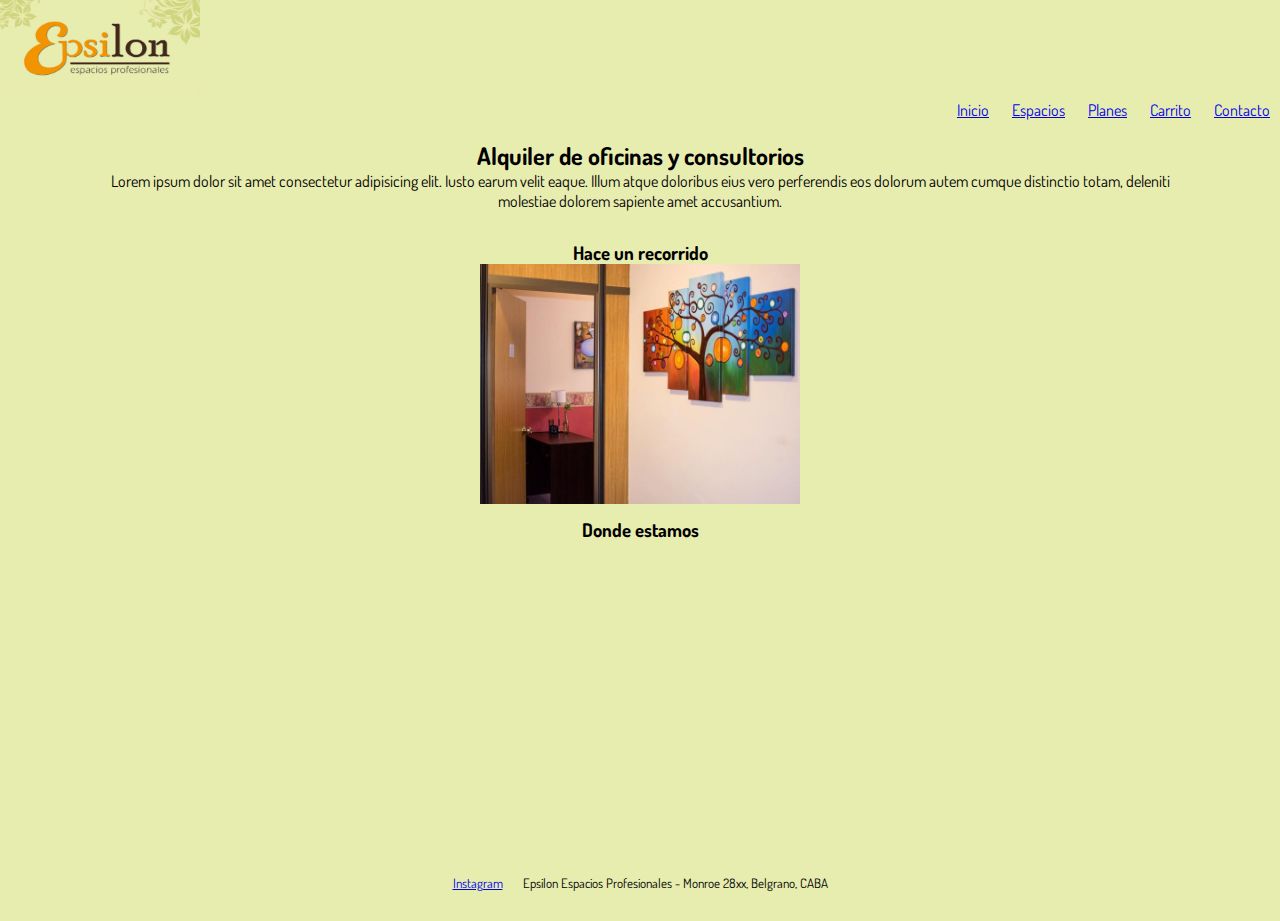
==== index.html @ 363b9c02 "Primer Commit desde consola" ====
<!DOCTYPE html>
<html lang="en">
<head>
    <meta charset="UTF-8">
    <meta http-equiv="X-UA-Compatible" content="IE=edge">
    <meta name="viewport" content="width=device-width, initial-scale=1.0">
    <title>Epsilon Espacios Profesionales</title>
    <link rel="stylesheet" href="style/style.css">
    <link rel="preconnect" href="https://fonts.googleapis.com">
    <link rel="preconnect" href="https://fonts.gstatic.com" crossorigin>
    <link href="https://fonts.googleapis.com/css2?family=Dosis:wght@300;400&display=swap" rel="stylesheet"> 
</head>

<body>
    <header>
       <div class="logo">
           <img src="./img/epsilon00logo.jpg" alt="logo epsilon" width="200" height="100">
        </div>
        <nav class="navBar">
            <div>
                <ul>
                    <li><a href="./index.html">Inicio</a></li>
                    <li><a href="./secciones/espacios.html">Espacios</a></li>
                    <li><a href="./secciones/planes.html">Planes</a></li>
                    <li><a href="./secciones/carrito.html">Carrito</a></li>
                    <li><a href="./secciones/contacto.html">Contacto</a></li>
                </ul>
        
            </div>
        </nav>
    </header>
        <div>
            <main id="indexContainer">
                <div class="tittle">
                    <h2 class="titleItem">Alquiler de oficinas y consultorios</h2>
                    <p class="titleItem">Lorem ipsum dolor sit amet consectetur adipisicing elit. Iusto earum velit eaque. Illum atque doloribus eius vero perferendis eos dolorum autem cumque distinctio totam, deleniti molestiae dolorem sapiente amet accusantium.</p>
                </div>

                <div class="tour">
                    <h3>Hace un recorrido</h3>
                    <a href="./secciones/espacios.html"><img src="./img/epsilon01.jpg" alt="foto bienvenida puerta" width="320" height="240"></a>
                </div>
                <div class="map">
                    <h3>Donde estamos</h3>
                    <iframe src="https://www.google.com/maps/embed?pb=!1m18!1m12!1m3!1d9565.411625786286!2d-58.47077032807683!3d-34.56348094199854!2m3!1f0!2f0!3f0!3m2!1i1024!2i768!4f13.1!3m3!1m2!1s0x95bcb6800d70db7f%3A0x6a3a89ae17da0ec0!2sEpsilon!5e0!3m2!1ses-419!2sar!4v1647133143819!5m2!1ses-419!2sar" width="400" height="300" style="border:0;" allowfullscreen="" loading="lazy"></iframe>
                </div>

        </main>
        <footer class="foot">
            <ul>
                <li><a href="https://instagram.com/epsilonespacios?utm_medium=copy_link" target="_blank">Instagram</a></li>
                <li>Epsilon Espacios Profesionales - Monroe 28xx, Belgrano, CABA</li>
            </ul>
        </footer>
    </div>
</body>
</html>
---- style/style.css ----
*{
    margin: 0;
    padding: 0;
}

body{
    background-color: #E7ECAF;
    font-family: 'Dosis', sans-serif;
    text-align: center;
}

.logo{
    display: flex;
    width: 50%;
}

.navBar{
        display: flex;
        flex-flow: row nowrap;
        justify-content: end;

}

.navBar ul li{
        list-style-type: none;
        display: inline;
        justify-items: center;
        padding:10px;
}

.tittle{
    display: flex;
    flex-flow: column;
    padding: 10px 100px 10px 100px;
    margin: 10px;
    align-items: center;
}

.foot{
    display: flex;
    padding: 20px;
    font-size: small;
    justify-content: center;
    flex-flow: nowrap;
}

.foot ul {
    display: flex;
    list-style: none;
  }

.foot ul li{
    display: inline;
    padding: 10px;
}

.tittleItem{ 

}

/* Index */

#indexContainer{
    display: grid;
    grid-template-columns: 1fr;
    row-gap: 10px;
    justify-items: center;
}

/* Espacios */

.flexEspacios{
    display: flex;
    flex-direction: column;
    align-items: center;
    justify-content: center;
}

#galery{
/*     display: grid;
    grid-template-columns: 300px 300px 300px;
    justify-self: center;
    row-gap: 10px;
    column-gap: 10px;
    width: 950px; */
    display: grid;
    grid-template-columns: repeat(2, 1fr);
    grid-template-rows: repeat(1, 1fr);
    grid-row-gap: 10px;
    grid-column-gap: 100px;
    justify-items: center;
    }

.espaciosPic{
    width: 300px;
    height: 300px;
}

/* .espaciosPic:hover{
    width: 500px;
    height: 500px;
} */

/* Media queries */

@media only screen and (max-width: 576px) {
        /* Espacios */
   
    
    #galery{
            display: grid;
            grid-template-columns: auto;
            }
  }
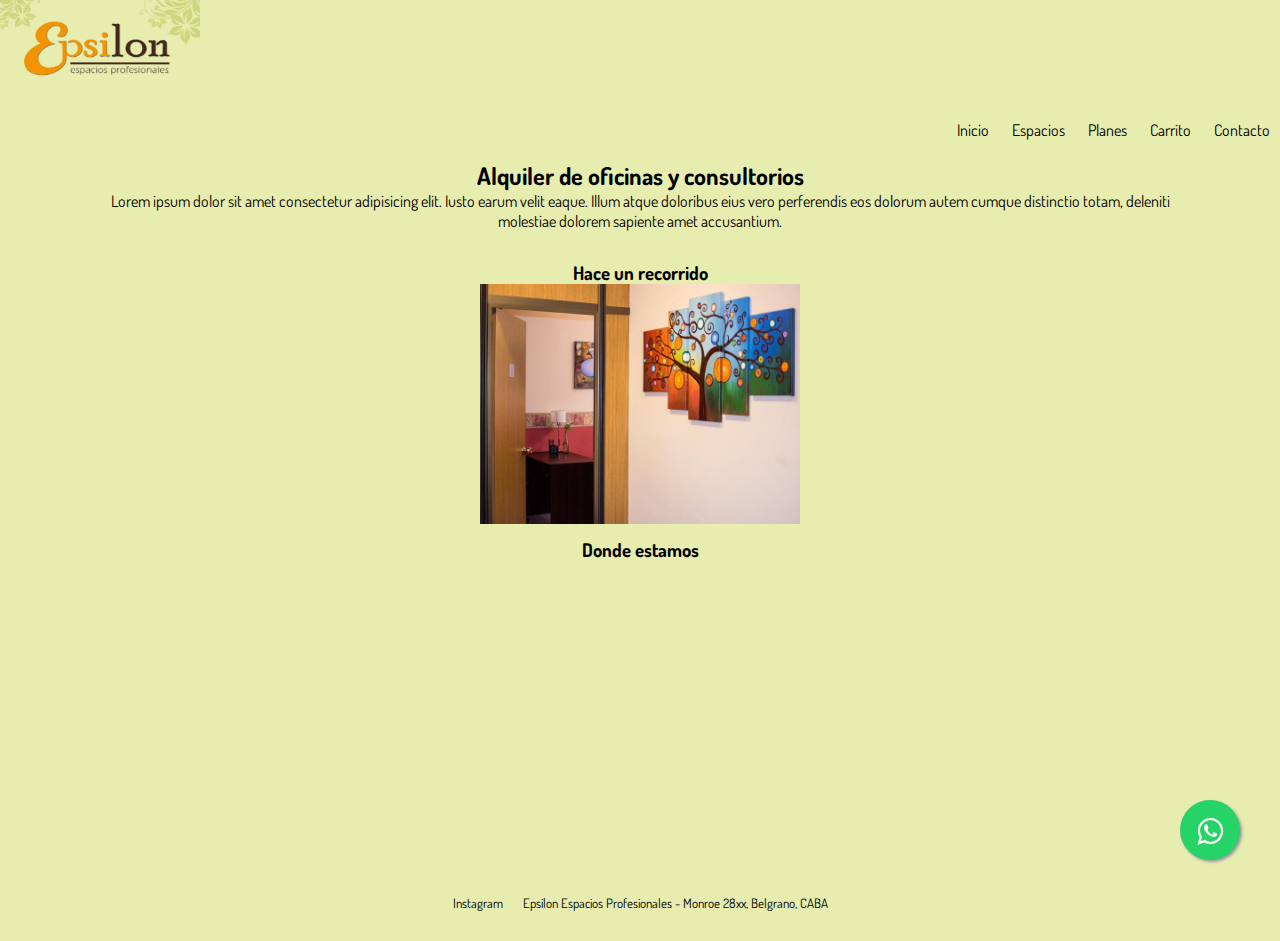
==== commit e40df9bb: "Agregado boton whatsapp y navbar - con Bootstrap 5" ====
--- a/index.html
+++ b/index.html
@@ -5,10 +5,16 @@
     <meta http-equiv="X-UA-Compatible" content="IE=edge">
     <meta name="viewport" content="width=device-width, initial-scale=1.0">
     <title>Epsilon Espacios Profesionales</title>
+
+    <link href="https://cdn.jsdelivr.net/npm/bootstrap@5.1.3/dist/css/bootstrap.min.css" rel="stylesheet" integrity="sha384-1BmE4kWBq78iYhFldvKuhfTAU6auU8tT94WrHftjDbrCEXSU1oBoqyl2QvZ6jIW3" crossorigin="anonymous">
+    <link rel="stylesheet" href="https://maxcdn.bootstrapcdn.com/font-awesome/4.5.0/css/font-awesome.min.css">
+    
     <link rel="stylesheet" href="style/style.css">
+    
     <link rel="preconnect" href="https://fonts.googleapis.com">
     <link rel="preconnect" href="https://fonts.gstatic.com" crossorigin>
     <link href="https://fonts.googleapis.com/css2?family=Dosis:wght@300;400&display=swap" rel="stylesheet"> 
+
 </head>
 
 <body>
@@ -16,7 +22,7 @@
        <div class="logo">
            <img src="./img/epsilon00logo.jpg" alt="logo epsilon" width="200" height="100">
         </div>
-        <nav class="navBar">
+<!--         <nav class="navBar">
             <div>
                 <ul>
                     <li><a href="./index.html">Inicio</a></li>
@@ -27,7 +33,47 @@
                 </ul>
         
             </div>
-        </nav>
+        </nav> -->
+
+        <nav class="navbar navbar-expand-md navbar-light navBar">
+            <div class="container-fluid">
+              <button class="navbar-toggler" type="button" data-bs-toggle="collapse" data-bs-target="#navbarCollapse" aria-controls="navbarCollapse" aria-expanded="false" aria-label="Toggle navigation">
+                <span class="navbar-toggler-icon"></span>
+              </button>
+              <div class="collapse navbar-collapse" id="navbarCollapse">
+                <ul class="navbar-nav ms-auto">
+                 <li class="nav-item">
+                      <a class="nav-link text-dark" href="./index.html">Inicio</a>
+                    </li>
+                  <li class="nav-item">
+                      <a class="nav-link text-dark" href="./secciones/espacios.html">Espacios</a>
+                    </li>
+                  <li class="nav-item">
+                      <a class="nav-link text-dark" href="./secciones/planes.html">Planes</a>
+                    </li>
+                  <li class="nav-item">
+                      <a class="nav-link text-dark" href="./secciones/carrito.html">Carrito</a>
+                    </li>
+                  <li class="nav-item">
+                      <a class="nav-link text-dark" href="./secciones/contacto.html">Contacto</a></li>
+                </ul>
+              </div>
+            </div>
+          </nav> 
+
+
+
+
+
+
+
+
+
+
+
+
+
+
     </header>
         <div>
             <main id="indexContainer">
@@ -44,7 +90,10 @@
                     <h3>Donde estamos</h3>
                     <iframe src="https://www.google.com/maps/embed?pb=!1m18!1m12!1m3!1d9565.411625786286!2d-58.47077032807683!3d-34.56348094199854!2m3!1f0!2f0!3f0!3m2!1i1024!2i768!4f13.1!3m3!1m2!1s0x95bcb6800d70db7f%3A0x6a3a89ae17da0ec0!2sEpsilon!5e0!3m2!1ses-419!2sar!4v1647133143819!5m2!1ses-419!2sar" width="400" height="300" style="border:0;" allowfullscreen="" loading="lazy"></iframe>
                 </div>
-
+                
+                <a href="https://api.whatsapp.com/send?phone=5491162800110&text=Hola, quisiera reservar un consultorio." class="float" target="_blank">
+                <i class="fa fa-whatsapp my-float"></i>
+                </a>
         </main>
         <footer class="foot">
             <ul>
@@ -53,5 +102,12 @@
             </ul>
         </footer>
     </div>
+
+
+
+
+    <script src="https://cdn.jsdelivr.net/npm/bootstrap@5.1.3/dist/js/bootstrap.bundle.min.js" integrity="sha384-ka7Sk0Gln4gmtz2MlQnikT1wXgYsOg+OMhuP+IlRH9sENBO0LRn5q+8nbTov4+1p" crossorigin="anonymous"></script>
+
+
 </body>
 </html>--- a/style/style.css
+++ b/style/style.css
@@ -1,12 +1,22 @@
 *{
     margin: 0;
     padding: 0;
+}
+
+a {
+    text-decoration: none;
+    color:inherit;
+  }
+
+a:hover{
+    
 }
 
 body{
     background-color: #E7ECAF;
     font-family: 'Dosis', sans-serif;
     text-align: center;
+    list-style-type: none;
 }
 
 .logo{
@@ -17,8 +27,9 @@
 .navBar{
         display: flex;
         flex-flow: row nowrap;
-        justify-content: end;
-
+        justify-content: flex-end;
+        justify-items: flex-end;
+         
 }
 
 .navBar ul li{
@@ -26,7 +37,45 @@
         display: inline;
         justify-items: center;
         padding:10px;
+        background: #E7ECAF;
+        text-align: center;
+        border: 0;
+        transition: all 0.3s ease 0s;
+        
 }
+
+.navBar ul li:hover{
+   background: #737555;
+    
+  }
+
+.navBar ul li a:hover{
+    color: inherit;
+}
+
+.float{
+	position:fixed;
+	width:60px;
+	height:60px;
+	bottom:40px;
+	right:40px;
+	background-color:#25d366;
+	color:#FFF;
+	border-radius:50px;
+	text-align:center;
+  font-size:30px;
+	box-shadow: 2px 2px 3px #999;
+  z-index:100;
+}
+
+.my-float{
+	margin-top:16px;
+}
+
+.float:hover{
+    color: white;
+}
+
 
 .tittle{
     display: flex;
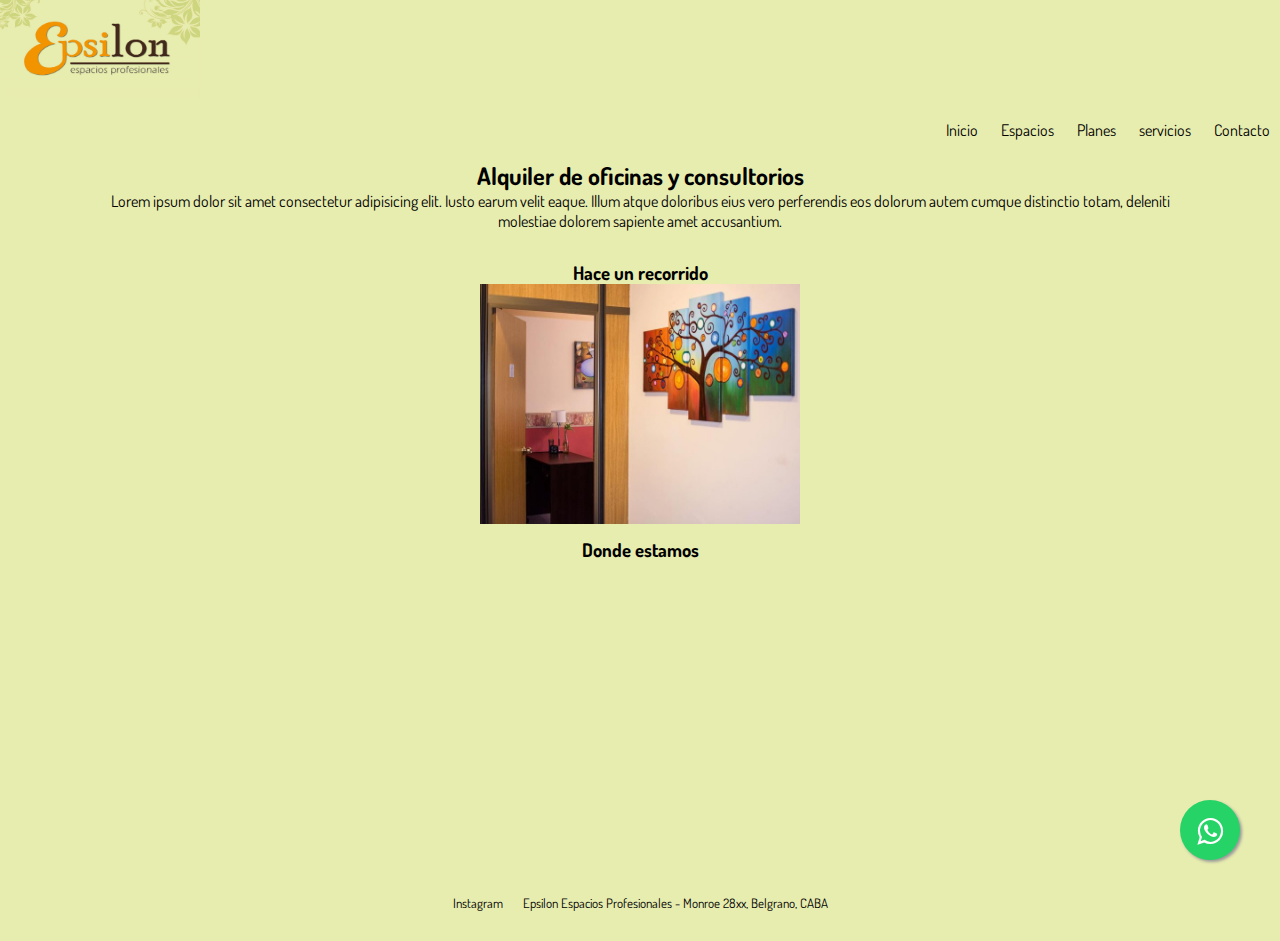
==== commit f0239fb4: "Pre entrega 02" ====
--- a/index.html
+++ b/index.html
@@ -28,7 +28,7 @@
                     <li><a href="./index.html">Inicio</a></li>
                     <li><a href="./secciones/espacios.html">Espacios</a></li>
                     <li><a href="./secciones/planes.html">Planes</a></li>
-                    <li><a href="./secciones/carrito.html">Carrito</a></li>
+                    <li><a href="./secciones/servicios.html">servicios</a></li>
                     <li><a href="./secciones/contacto.html">Contacto</a></li>
                 </ul>
         
@@ -52,7 +52,7 @@
                       <a class="nav-link text-dark" href="./secciones/planes.html">Planes</a>
                     </li>
                   <li class="nav-item">
-                      <a class="nav-link text-dark" href="./secciones/carrito.html">Carrito</a>
+                      <a class="nav-link text-dark" href="./secciones/servicios.html">servicios</a>
                     </li>
                   <li class="nav-item">
                       <a class="nav-link text-dark" href="./secciones/contacto.html">Contacto</a></li>
--- a/style/style.css
+++ b/style/style.css
@@ -125,6 +125,16 @@
     justify-content: center;
 }
 
+
+/* Planes */
+.tarjeta{
+    display: flex;
+    height: 20rem;
+    justify-content: center;
+}
+
+
+
 #galery{
 /*     display: grid;
     grid-template-columns: 300px 300px 300px;
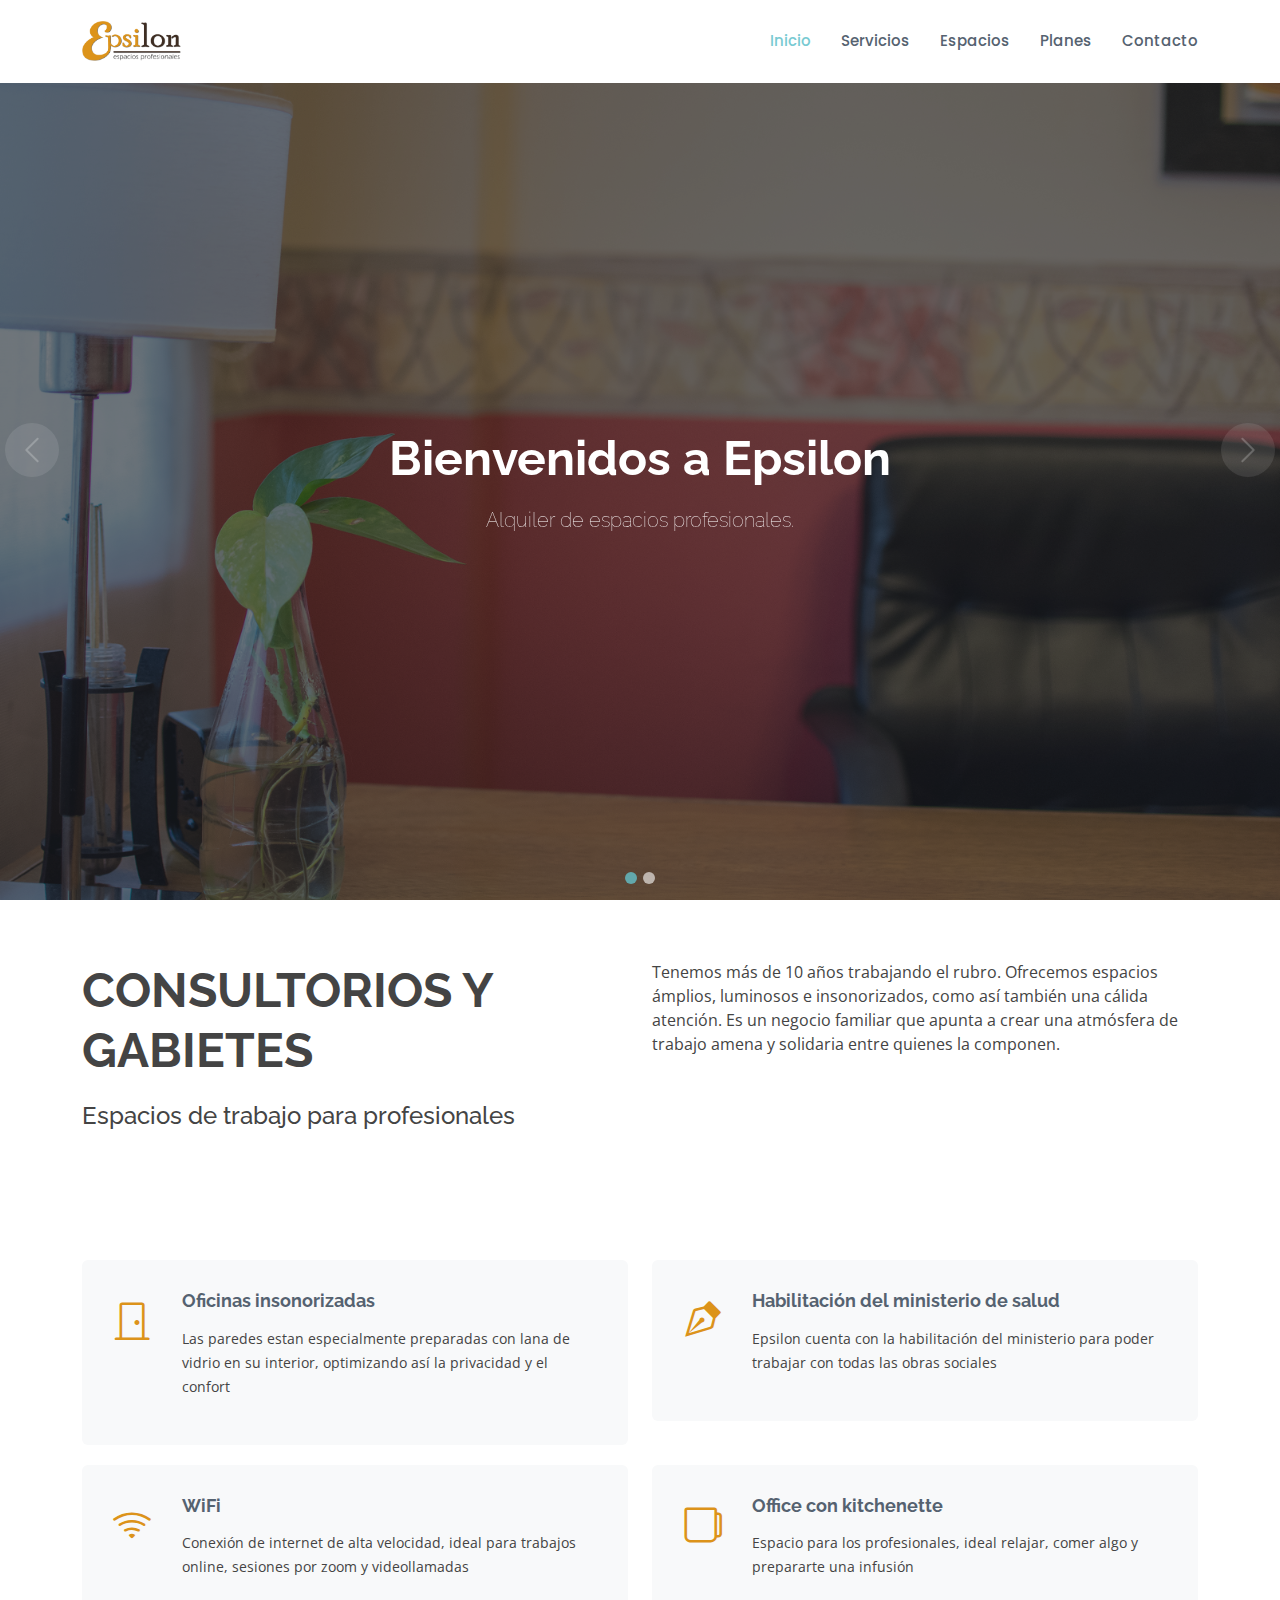
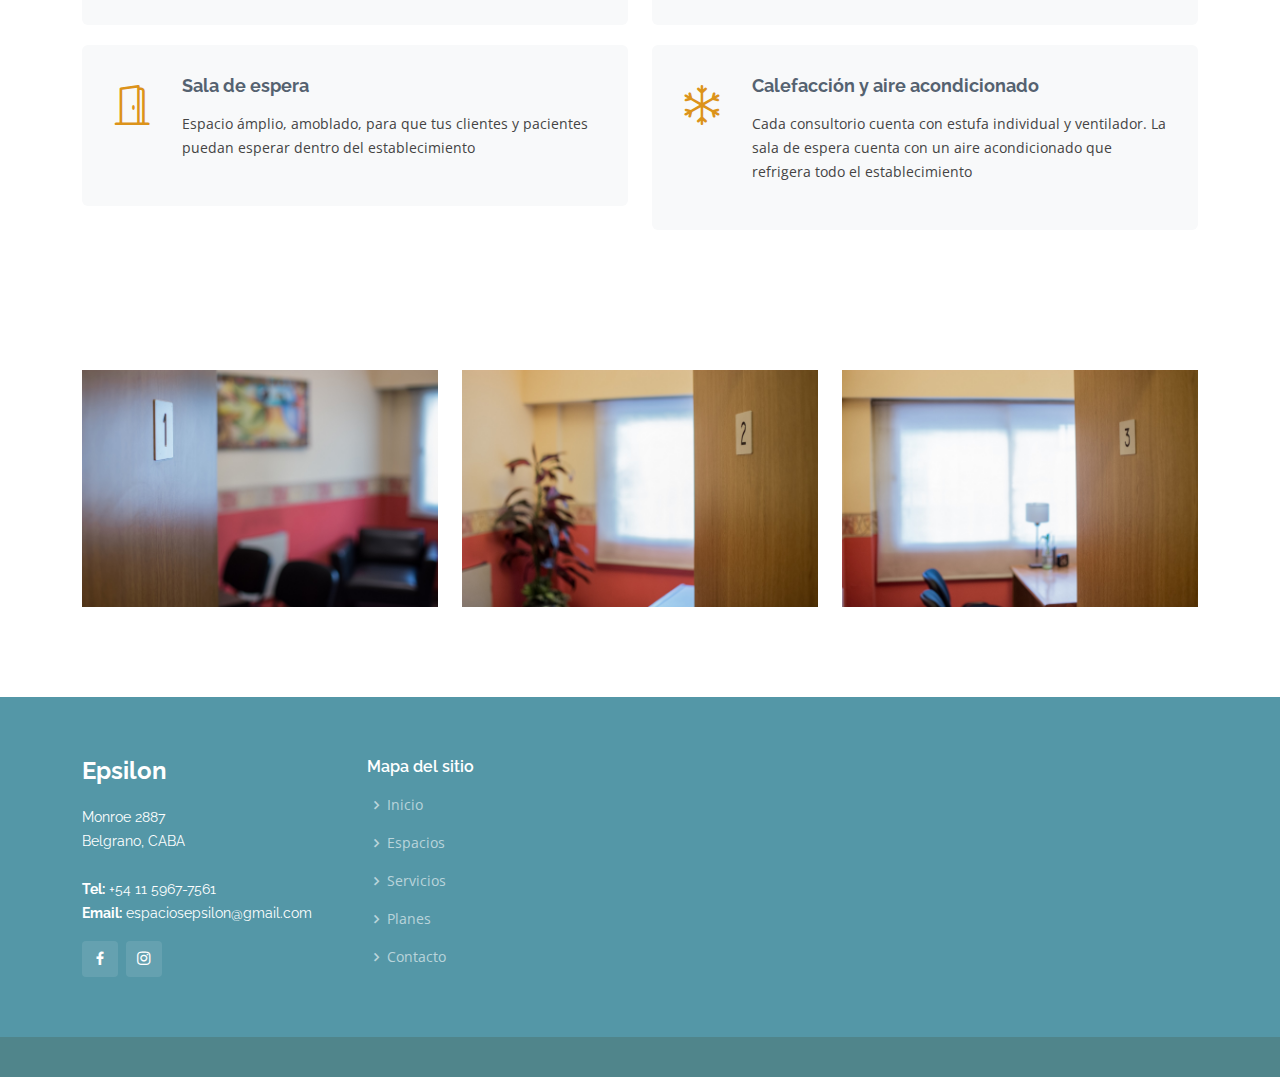
==== commit 650d75e5: "subida de la nueva interfaz" ====
--- a/index.html
+++ b/index.html
@@ -1,113 +1,310 @@
 <!DOCTYPE html>
 <html lang="en">
+
 <head>
-    <meta charset="UTF-8">
-    <meta http-equiv="X-UA-Compatible" content="IE=edge">
-    <meta name="viewport" content="width=device-width, initial-scale=1.0">
-    <title>Epsilon Espacios Profesionales</title>
-
-    <link href="https://cdn.jsdelivr.net/npm/bootstrap@5.1.3/dist/css/bootstrap.min.css" rel="stylesheet" integrity="sha384-1BmE4kWBq78iYhFldvKuhfTAU6auU8tT94WrHftjDbrCEXSU1oBoqyl2QvZ6jIW3" crossorigin="anonymous">
-    <link rel="stylesheet" href="https://maxcdn.bootstrapcdn.com/font-awesome/4.5.0/css/font-awesome.min.css">
-    
-    <link rel="stylesheet" href="style/style.css">
-    
-    <link rel="preconnect" href="https://fonts.googleapis.com">
-    <link rel="preconnect" href="https://fonts.gstatic.com" crossorigin>
-    <link href="https://fonts.googleapis.com/css2?family=Dosis:wght@300;400&display=swap" rel="stylesheet"> 
+  <meta charset="utf-8">
+  <meta content="width=device-width, initial-scale=1.0" name="viewport">
+
+  <title>Epsilon - Espacios Profesionales</title>
+  <meta name="description" content="Sitio de Espacios Profesionales Epsilon, podras consultar precios y alquilar consultorios y oficinas">
+  <meta name="keywords" content="ALQUILER, CONSULTORIO, OFICINA, HOMEOFFICE, PSICOLOGIA, ABOGADO, FONOAUDIOLOGIA, BELGRANO, CABA">
+
+  <!-- Favicons -->
+  <link href="assets/img/favicon.png" rel="icon">
+  <link href="assets/img/apple-touch-icon.png" rel="apple-touch-icon">
+
+  <!-- Google Fonts -->
+  <link href="https://fonts.googleapis.com/css?family=Open+Sans:300,300i,400,400i,600,600i,700,700i|Raleway:300,300i,400,400i,500,500i,600,600i,700,700i|Poppins:300,300i,400,400i,500,500i,600,600i,700,700i" rel="stylesheet">
+
+  <!-- Vendor CSS Files -->
+  <link href="assets/vendor/animate.css/animate.min.css" rel="stylesheet">
+  <link href="assets/vendor/bootstrap/css/bootstrap.min.css" rel="stylesheet">
+  <link href="assets/vendor/bootstrap-icons/bootstrap-icons.css" rel="stylesheet">
+  <link href="assets/vendor/boxicons/css/boxicons.min.css" rel="stylesheet">
+  <link href="assets/vendor/glightbox/css/glightbox.min.css" rel="stylesheet">
+  <link href="assets/vendor/remixicon/remixicon.css" rel="stylesheet">
+  <link href="assets/vendor/swiper/swiper-bundle.min.css" rel="stylesheet">
+
+  <!-- Template Main CSS File -->
+  <link href="assets/css/css/style.css" rel="stylesheet">
 
 </head>
 
 <body>
-    <header>
-       <div class="logo">
-           <img src="./img/epsilon00logo.jpg" alt="logo epsilon" width="200" height="100">
-        </div>
-<!--         <nav class="navBar">
-            <div>
-                <ul>
-                    <li><a href="./index.html">Inicio</a></li>
-                    <li><a href="./secciones/espacios.html">Espacios</a></li>
-                    <li><a href="./secciones/planes.html">Planes</a></li>
-                    <li><a href="./secciones/servicios.html">servicios</a></li>
-                    <li><a href="./secciones/contacto.html">Contacto</a></li>
-                </ul>
-        
-            </div>
-        </nav> -->
-
-        <nav class="navbar navbar-expand-md navbar-light navBar">
-            <div class="container-fluid">
-              <button class="navbar-toggler" type="button" data-bs-toggle="collapse" data-bs-target="#navbarCollapse" aria-controls="navbarCollapse" aria-expanded="false" aria-label="Toggle navigation">
-                <span class="navbar-toggler-icon"></span>
-              </button>
-              <div class="collapse navbar-collapse" id="navbarCollapse">
-                <ul class="navbar-nav ms-auto">
-                 <li class="nav-item">
-                      <a class="nav-link text-dark" href="./index.html">Inicio</a>
-                    </li>
-                  <li class="nav-item">
-                      <a class="nav-link text-dark" href="./secciones/espacios.html">Espacios</a>
-                    </li>
-                  <li class="nav-item">
-                      <a class="nav-link text-dark" href="./secciones/planes.html">Planes</a>
-                    </li>
-                  <li class="nav-item">
-                      <a class="nav-link text-dark" href="./secciones/servicios.html">servicios</a>
-                    </li>
-                  <li class="nav-item">
-                      <a class="nav-link text-dark" href="./secciones/contacto.html">Contacto</a></li>
-                </ul>
+
+  <!-- ======= Header ======= -->
+  <header id="header" class="fixed-top d-flex align-items-center">
+    <div class="container d-flex align-items-center">
+
+      <h1 class="logo me-auto"><!-- <a href="index.html">Epsilon</a> -->
+      <!-- Uncomment below if you prefer to use an image logo -->
+      <a href="index.html" class="logo me-auto"><img src="assets/img/logoEpsilon.png" alt="" class="img-fluid"></a>
+    </h1>
+      <nav id="navbar" class="navbar">
+        <ul>
+          <li><a href="index.html" class="active">Inicio</a></li>
+          <li><a href="secciones/services.html">Servicios</a></li>
+          <li><a href="secciones/portfolio.html">Espacios</a></li>
+          <li><a href="secciones/pricing.html">Planes</a></li>
+          <li><a href="secciones/contact.html">Contacto</a></li>
+        </ul>
+        <i class="bi bi-list mobile-nav-toggle"></i>
+      </nav><!-- .navbar -->
+
+    </div>
+  </header><!-- End Header -->
+
+  <!-- ======= Hero Section ======= -->
+  <section id="hero">
+    <div id="heroCarousel" data-bs-interval="5000" class="carousel slide carousel-fade" data-bs-ride="carousel">
+
+      <ol class="carousel-indicators" id="hero-carousel-indicators"></ol>
+
+      <div class="carousel-inner" role="listbox">
+
+        <!-- Slide 1 -->
+        <div class="carousel-item active" style="background-image: url(assets/img/slide/slide01.png)">
+          <div class="carousel-container">
+            <div class="container">
+              <h2 class="animate__animated animate__fadeInDown">Bienvenidos a <span>Epsilon</span></h2>
+              <h1 class="animate__animated animate__fadeInUp">Alquiler de espacios profesionales. </h1>
+            </div>
+          </div>
+        </div>
+
+        <!-- Slide 2 -->
+        <div class="carousel-item" style="background-image: url(assets/img/slide/slide03.png)">
+          <div class="carousel-container">
+            <div class="container">
+              <h2 class="animate__animated animate__fadeInDown">Oficinas y consultorios Epsilon</h2>
+              <p class="animate__animated animate__fadeInUp">Espacios amplios, confortables, para que te desarrolles profesionalmente.
+              </p>
+            </div>
+          </div>
+        </div>
+
+      </div>
+
+      <a class="carousel-control-prev" href="#heroCarousel" role="button" data-bs-slide="prev">
+        <span class="carousel-control-prev-icon bi bi-chevron-left" aria-hidden="true"></span>
+      </a>
+
+      <a class="carousel-control-next" href="#heroCarousel" role="button" data-bs-slide="next">
+        <span class="carousel-control-next-icon bi bi-chevron-right" aria-hidden="true"></span>
+      </a>
+
+    </div>
+  </section><!-- End Hero -->
+
+  <main id="main">
+
+    <!-- ======= About Section ======= -->
+    <section id="about" class="about">
+      <div class="container">
+
+        <div class="row content">
+          <div class="col-lg-6">
+            <h2>Consultorios y
+               gabietes</h2>
+            <h3>Espacios de trabajo para profesionales</h3>
+          </div>
+          <div class="col-lg-6 pt-4 pt-lg-0">
+            <p>
+              Tenemos más de 10 años trabajando el rubro. Ofrecemos espacios ámplios, luminosos e insonorizados, como así también una cálida atención. Es un negocio familiar que apunta a crear una atmósfera de trabajo amena y solidaria entre quienes la componen.
+            </p>
+<!--             <ul>
+              <li><i class="ri-check-double-line"></i> Ullamco laboris nisi ut aliquip ex ea commodo consequa</li>
+              <li><i class="ri-check-double-line"></i> Duis aute irure dolor in reprehenderit in voluptate velit</li>
+              <li><i class="ri-check-double-line"></i> Ullamco laboris nisi ut aliquip ex ea commodo consequat. Duis aute irure dolor in reprehenderit in</li>
+            </ul>
+            <p class="fst-italic">
+              Lorem ipsum dolor sit amet, consectetur adipiscing elit, sed do eiusmod tempor incididunt ut labore et dolore
+              magna aliqua.
+            </p> -->
+          </div>
+        </div>
+
+      </div>
+    </section><!-- End About Section -->
+
+
+    <!-- ======= Services Section ======= -->
+    <section id="services" class="services">
+      <div class="container">
+
+        <div class="row">
+          <div class="col-md-6">
+            <div class="icon-box">
+              <i class="bi bi-door-closed"></i>
+              <h4><a href="#">Oficinas insonorizadas</a></h4>
+              <p>Las paredes estan especialmente preparadas con lana de vidrio en su interior, optimizando así la privacidad y el confort</p>
+            </div>
+          </div>
+          <div class="col-md-6 mt-4 mt-md-0">
+            <div class="icon-box">
+              <i class="bi bi-vector-pen"></i>
+              <h4><a href="#">Habilitación del ministerio de salud</a></h4>
+              <p>Epsilon cuenta con la habilitación del ministerio para poder trabajar con todas las obras sociales</p>
+            </div>
+          </div>
+          <div class="col-md-6 mt-4 mt-md-0">
+            <div class="icon-box">
+              <i class="bi bi-wifi"></i>
+              <h4><a href="#">WiFi</a></h4>
+              <p>Conexión de internet de alta velocidad, ideal para trabajos online, sesiones por zoom y videollamadas</p>
+            </div>
+          </div>
+          <div class="col-md-6 mt-4 mt-md-0">
+            <div class="icon-box">
+              <i class="bi bi-cup"></i>
+              <h4><a href="#">Office con kitchenette</a></h4>
+              <p>Espacio para los profesionales, ideal relajar, comer algo y prepararte una infusión</p>
+            </div>
+          </div>
+          <div class="col-md-6 mt-4 mt-md-0">
+            <div class="icon-box">
+              <i class="bi bi-door-open"></i>
+              <h4><a href="#">Sala de espera</a></h4>
+              <p>Espacio ámplio, amoblado, para que tus clientes y pacientes puedan esperar dentro del establecimiento</p>
+            </div>
+          </div>
+          <div class="col-md-6 mt-4 mt-md-0">
+            <div class="icon-box">
+              <i class="bi bi-snow"></i>
+              <h4><a href="#">Calefacción y aire acondicionado</a></h4>
+              <p>Cada consultorio cuenta con estufa individual y ventilador. La sala de espera cuenta con un aire acondicionado que refrigera todo el establecimiento</p>
+            </div>
+          </div>
+        </div>
+
+      </div>
+    </section><!-- End Services Section -->
+
+    <!-- ======= Portfolio Section ======= -->
+    <section id="portfolio" class="portfolio">
+      <div class="container">
+
+<!--         <div class="row">
+          <div class="col-lg-12 d-flex justify-content-center">
+            <ul id="portfolio-flters">
+              <li data-filter="*" class="filter-active">All</li>
+              <li data-filter=".filter-app">App</li>
+              <li data-filter=".filter-card">Card</li>
+              <li data-filter=".filter-web">Web</li>
+            </ul>
+          </div>
+        </div> -->
+
+        <div class="row portfolio-container">
+
+          <div class="col-lg-4 col-md-6 portfolio-item filter-web">
+            <div class="portfolio-wrap">
+              <img src="assets/img/portfolio/consul01puerta.jpg" class="img-fluid" alt="">
+              <div class="portfolio-info">
+                <h4>Consultorio 1</h4>
+                <!-- <p>Web</p> -->
+                <div class="portfolio-links">
+                  <a href="assets/img/portfolio/consul01inside.jpg" data-gallery="portfolioGallery" class="portfolio-lightbox" title="Consultorio 1"><i class="bx bx-plus"></i></a>
+<!--                   <a href="portfolio-details.html" class="portfolio-details-lightbox" data-glightbox="type: external" title="Portfolio Details"><i class="bx bx-link"></i></a> -->
+                </div>
               </div>
             </div>
-          </nav> 
-
-
-
-
-
-
-
-
-
-
-
-
-
-
-    </header>
-        <div>
-            <main id="indexContainer">
-                <div class="tittle">
-                    <h2 class="titleItem">Alquiler de oficinas y consultorios</h2>
-                    <p class="titleItem">Lorem ipsum dolor sit amet consectetur adipisicing elit. Iusto earum velit eaque. Illum atque doloribus eius vero perferendis eos dolorum autem cumque distinctio totam, deleniti molestiae dolorem sapiente amet accusantium.</p>
+          </div>
+
+          <div class="col-lg-4 col-md-6 portfolio-item filter-web">
+            <div class="portfolio-wrap">
+              <img src="assets/img/portfolio/consul02puerta.jpg" class="img-fluid" alt="">
+              <div class="portfolio-info">
+                <h4>Consultorio 2</h4>
+              <!--   <p>Web</p> -->
+                <div class="portfolio-links">
+                  <a href="assets/img/portfolio/consul02inside.jpg" data-gallery="portfolioGallery" class="portfolio-lightbox" title="Consultorio 2"><i class="bx bx-plus"></i></a>
+<!--                   <a href="portfolio-details.html" class="portfolio-details-lightbox" data-glightbox="type: external" title="Portfolio Details"><i class="bx bx-link"></i></a> -->
                 </div>
-
-                <div class="tour">
-                    <h3>Hace un recorrido</h3>
-                    <a href="./secciones/espacios.html"><img src="./img/epsilon01.jpg" alt="foto bienvenida puerta" width="320" height="240"></a>
+              </div>
+            </div>
+          </div>
+
+          <div class="col-lg-4 col-md-6 portfolio-item filter-web">
+            <div class="portfolio-wrap">
+              <img src="assets/img/portfolio/consul03puerta.jpg" class="img-fluid" alt="">
+              <div class="portfolio-info">
+                <h4>Consultorio 3</h4>
+<!--                 <p>Web</p>
+ -->                <div class="portfolio-links">
+                  <a href="assets/img/portfolio/consul03inside.jpg" data-gallery="portfolioGallery" class="portfolio-lightbox" title="Consultorio 3"><i class="bx bx-plus"></i></a>
+<!--                   <a href="portfolio-details.html" class="portfolio-details-lightbox" data-glightbox="type: external" title="Portfolio Details"><i class="bx bx-link"></i></a> -->
                 </div>
-                <div class="map">
-                    <h3>Donde estamos</h3>
-                    <iframe src="https://www.google.com/maps/embed?pb=!1m18!1m12!1m3!1d9565.411625786286!2d-58.47077032807683!3d-34.56348094199854!2m3!1f0!2f0!3f0!3m2!1i1024!2i768!4f13.1!3m3!1m2!1s0x95bcb6800d70db7f%3A0x6a3a89ae17da0ec0!2sEpsilon!5e0!3m2!1ses-419!2sar!4v1647133143819!5m2!1ses-419!2sar" width="400" height="300" style="border:0;" allowfullscreen="" loading="lazy"></iframe>
-                </div>
-                
-                <a href="https://api.whatsapp.com/send?phone=5491162800110&text=Hola, quisiera reservar un consultorio." class="float" target="_blank">
-                <i class="fa fa-whatsapp my-float"></i>
-                </a>
-        </main>
-        <footer class="foot">
+              </div>
+            </div>
+          </div>
+
+        </div>
+
+      </div>
+    </section><!-- End Portfolio Section -->
+
+  </main><!-- End #main -->
+
+  <!-- ======= Footer ======= -->
+  <footer id="footer">
+    <div class="footer-top">
+      <div class="container">
+        <div class="row">
+
+          <div class="col-lg-3 col-md-6">
+            <div class="footer-info">
+              <h3>Epsilon</h3>
+              <p>Monroe 2887
+                 <br>
+                Belgrano, CABA<br><br>
+                <strong>Tel:</strong> +54 11 ️5967-7561<br>
+                <strong>Email:</strong> espaciosepsilon@gmail.com<br>
+              </p>
+              <div class="social-links mt-3">
+<!--                 <a href="#" class="twitter"><i class="bx bxl-twitter"></i></a> -->
+                <a href="https://es-la.facebook.com/epsilonespaciosprofesionales/" target="_blank" class="facebook"><i class="bx bxl-facebook"></i></a>
+                <a href="https://www.instagram.com/epsilonespacios/" target="_blank" class="instagram"><i class="bx bxl-instagram"></i></a>
+<!--                 <a href="#" class="google-plus"><i class="bx bxl-skype"></i></a>
+                <a href="#" class="linkedin"><i class="bx bxl-linkedin"></i></a>
+ -->              </div>
+            </div>
+          </div>
+
+          <div class="col-lg-2 col-md-6 footer-links">
+            <h4>Mapa del sitio</h4>
             <ul>
-                <li><a href="https://instagram.com/epsilonespacios?utm_medium=copy_link" target="_blank">Instagram</a></li>
-                <li>Epsilon Espacios Profesionales - Monroe 28xx, Belgrano, CABA</li>
+              <li><i class="bx bx-chevron-right"></i> <a href="#">Inicio</a></li>
+              <li><i class="bx bx-chevron-right"></i> <a href="#">Espacios</a></li>
+              <li><i class="bx bx-chevron-right"></i> <a href="#">Servicios</a></li>
+              <li><i class="bx bx-chevron-right"></i> <a href="#">Planes</a></li>
+              <li><i class="bx bx-chevron-right"></i> <a href="#">Contacto</a></li>
             </ul>
-        </footer>
+          </div>
+
+        </div>
+      </div>
     </div>
 
-
-
-
-    <script src="https://cdn.jsdelivr.net/npm/bootstrap@5.1.3/dist/js/bootstrap.bundle.min.js" integrity="sha384-ka7Sk0Gln4gmtz2MlQnikT1wXgYsOg+OMhuP+IlRH9sENBO0LRn5q+8nbTov4+1p" crossorigin="anonymous"></script>
-
+    <div class="container">
+      <div class="credits">
+      </div>
+    </div>
+  </footer><!-- End Footer -->
+
+  <a href="#" class="back-to-top d-flex align-items-center justify-content-center"><i class="bi bi-arrow-up-short"></i></a>
+
+  <!-- Vendor JS Files -->
+  <script src="assets/vendor/bootstrap/js/bootstrap.bundle.min.js"></script>
+  <script src="assets/vendor/glightbox/js/glightbox.min.js"></script>
+  <script src="assets/vendor/isotope-layout/isotope.pkgd.min.js"></script>
+  <script src="assets/vendor/swiper/swiper-bundle.min.js"></script>
+  <script src="assets/vendor/waypoints/noframework.waypoints.js"></script>
+  <script src="assets/vendor/php-email-form/validate.js"></script>
+
+  <!-- Template Main JS File -->
+  <script src="assets/js/main.js"></script>
 
 </body>
+
 </html>